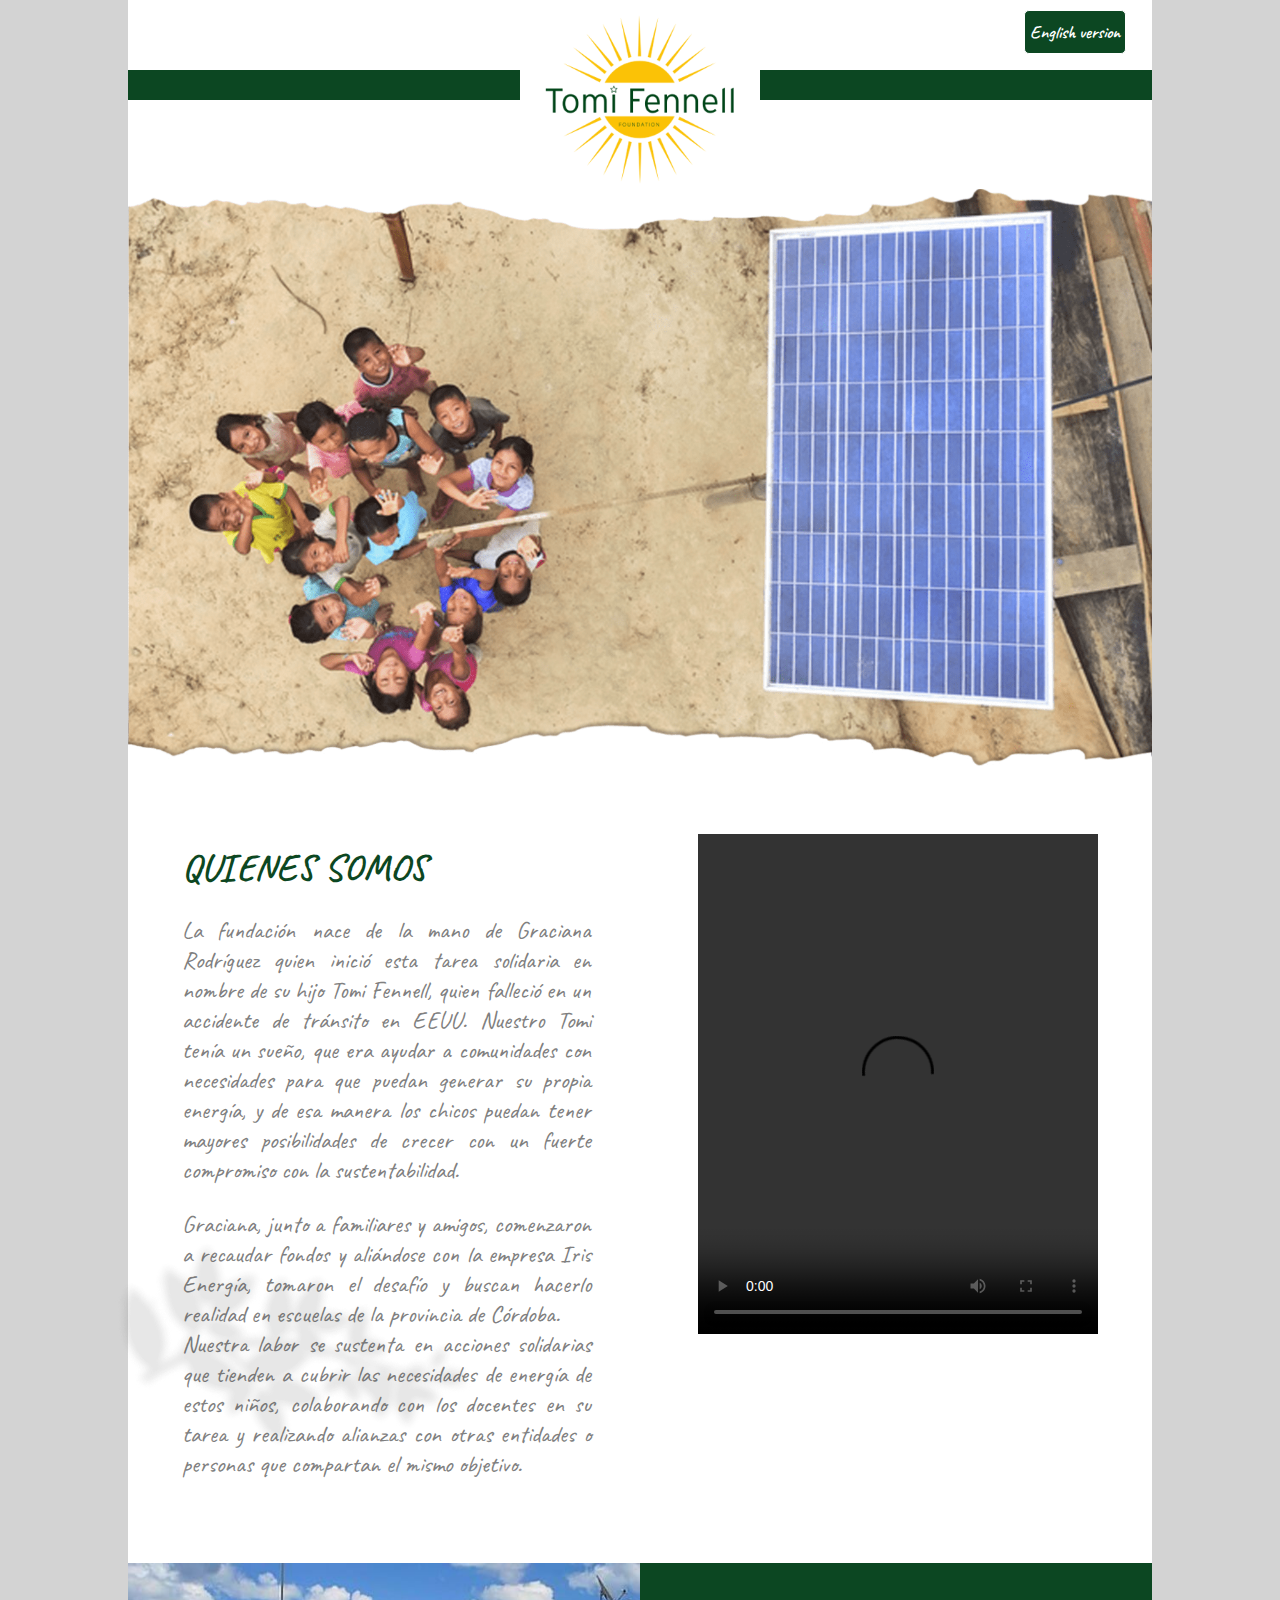
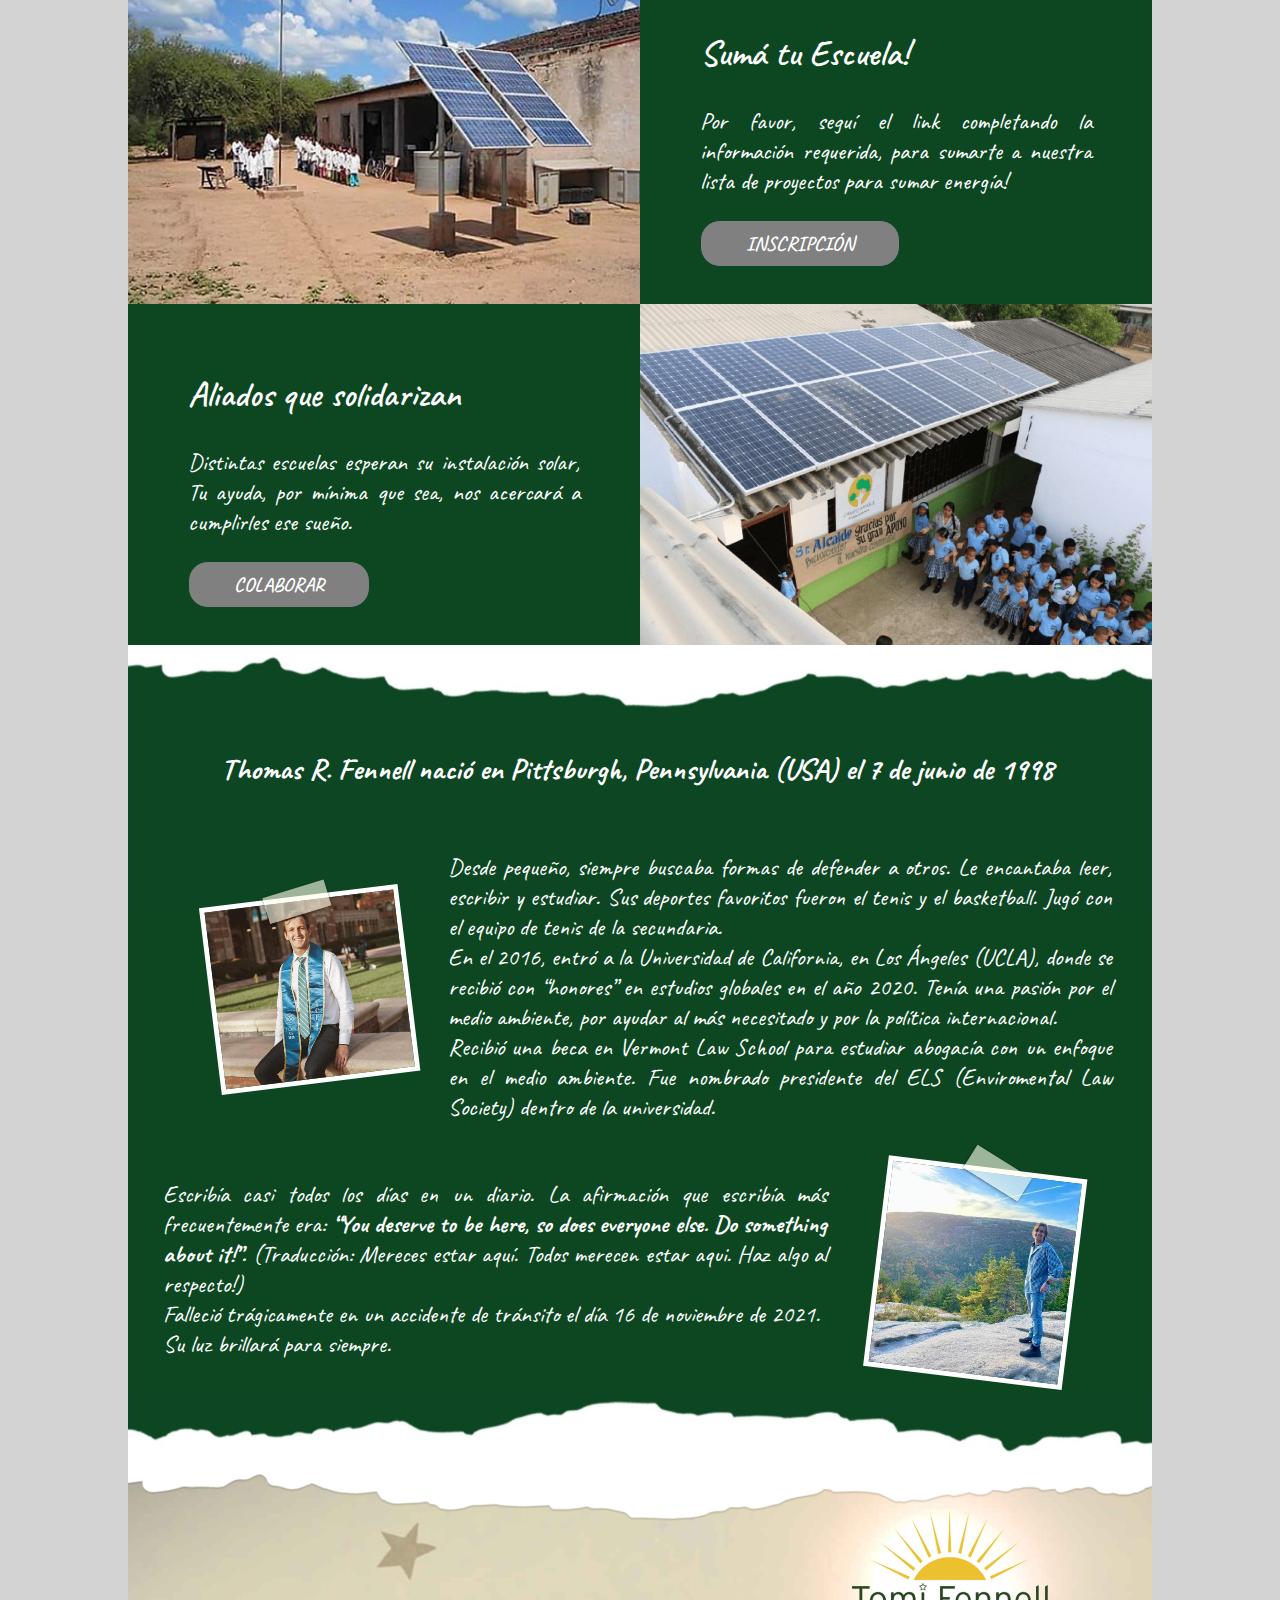
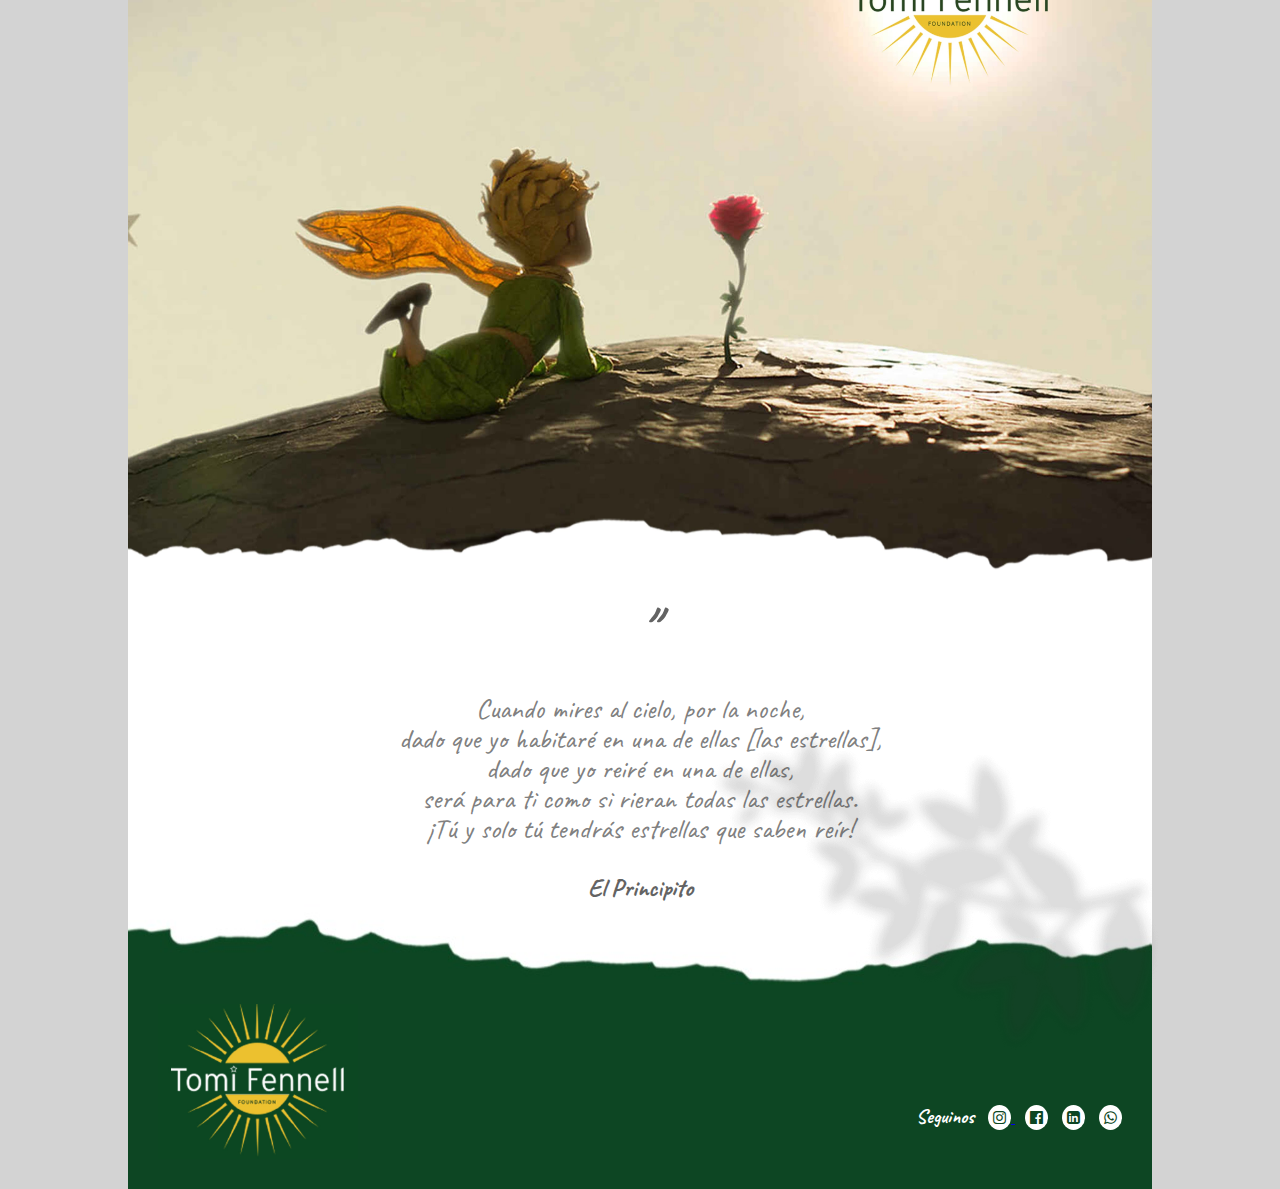
==== index.html @ 169bc014 "Initial upload with current web site contents." ====
<!DOCTYPE html>
<html lang="en">


<head>
    <meta charset="UTF-8">
    <meta name="viewport" content="width=device-width, user-scalable=no">
    <meta http-equiv="X-UA-Compatible" content="ie=edge">
    <meta name="Author" content="Leila Gattas">
    <meta name="format-detection" content="telephone=no">
    <title>Tomi Fennell</title>
    <link rel="stylesheet" href="./tomifennell/Styles/styles.css">
    <!-- <link rel="stylesheet" href="./Styles/styles.css"> -->
    <link rel="preconnect" href="https://fonts.googleapis.com">
    <link rel="preconnect" href="https://fonts.gstatic.com" crossorigin>
    <link href="https://fonts.googleapis.com/css2?family=Caveat:wght@400;500;600;700&display=swap" rel="stylesheet">
    <link rel="stylesheet" href="https://cdnjs.cloudflare.com/ajax/libs/font-awesome/4.7.0/css/font-awesome.min.css">
    <link rel="icon" href="./tomifennell/Images/icono.png">

</head>

<body>
    <div id="spanishVersion">
        <nav>
            <div class="green"></div>
            <img src="./tomifennell/Images/icono.png" alt="icon">
            <!-- <img src="./Images/icono.png" alt="icon"> -->
            <div class="green"></div>
            <button
                onclick="getElementById('spanishVersion').style.display='none'; getElementById('englishVersion').style.display='block';"
                class="english">English version</button>
        </nav>

        <main>
            <img src="./tomifennell/Images/firstImage.png" alt="KidsAndSolarPanel">
        </main>
        <div class="quienesSomos">
            <div>
                <h3>QUIENES SOMOS</h3>
                <p>La fundación nace de la mano de Graciana Rodríguez quien inició esta tarea solidaria en nombre de su
                    hijo
                    Tomi Fennell, quien falleció en un accidente de tránsito en EEUU. Nuestro Tomi tenía un sueño, que
                    era
                    ayudar a comunidades con necesidades para que puedan generar su propia energía, y de esa manera los
                    chicos puedan tener mayores posibilidades de crecer con un fuerte compromiso con la sustentabilidad.
                </p>
                <p> Graciana, junto a familiares y amigos, comenzaron a
                    recaudar fondos y aliándose con la empresa Iris Energía,
                    tomaron el desafío y buscan hacerlo realidad en escuelas de la
                    provincia de Córdoba. <br>
                    Nuestra labor se sustenta en acciones solidarias que tienden
                    a cubrir las necesidades de energía de estos niños, colaborando con los
                    docentes en su tarea y realizando alianzas con otras
                    entidades o personas que compartan el mismo objetivo.</p>
            </div>
            <video controls>
                <source src="./tomifennell/Images/videoGraciana.mp4" type="video/mp4">
            </video>
            <img class="hojas0" src="./tomifennell/Images/hojas_0.png" alt="">
        </div>
        <div class="imagenesHalf">
            <div class="info">
                <img src="./tomifennell/Images/sumaTuEscuela.JPG" alt="">
                <div>
                    <h4>Sumá tu Escuela!</h4>
                    <p>Por favor, seguí el link completando la información requerida, para sumarte a nuestra lista de
                        proyectos para sumar energía!</p>
                    <a href="https://forms.gle/HZvZWwACWZSs9Xsg8" target="_blank">
                        <button>INSCRIPCIÓN</button>
                    </a>
                </div>
            </div>
            <div class="info">
                <img class="displayMobile" src="./tomifennell/Images/energia-solar.png" alt="">
                <div>
                    <h4>Aliados que solidarizan</h4>
                    <p>Distintas escuelas esperan su instalación solar, Tu ayuda, por mínima que sea, nos acercará a
                        cumplirles ese sueño.</p>
                    <a href="https://docs.google.com/forms/d/e/1FAIpQLSffL8lskBVCY8n1FBO7NnzGVlGe1RVQuOACTududTYciuC5aQ/viewform?usp=pp_url"
                        target="_blank"><button>COLABORAR</button></a>
                </div>
                <img class="displayWeb" src="./tomifennell/Images/energia-solar.png" alt="">
            </div>
        </div>
        <div class="bio">
            <h4>Thomas R. Fennell nació en Pittsburgh, Pennsylvania (USA) el 7 de junio de 1998</h4>
            <div class="bioInfo">
                <div class="tomi1 img-tape img-tape--1">
                    <img class="" src="./tomifennell/Images/tomi1.jpeg" alt="tomiFennel">
                </div>
                <p>Desde pequeño, siempre buscaba formas de defender a otros. Le encantaba leer, escribir y estudiar.
                    Sus deportes
                    favoritos fueron el tenis y el basketball. Jugó con el equipo de tenis de la secundaria. <br>
                    En el 2016, entró a la Universidad de California, en Los Ángeles (UCLA), donde se recibió con
                    “honores”
                    en estudios globales en el año 2020. Tenía una pasión por el medio ambiente, por ayudar al más
                    necesitado y por la política internacional. <br>
                    Recibió una beca en Vermont Law School para estudiar abogacía con un enfoque en el medio ambiente.
                    Fue nombrado presidente del ELS (Enviromental Law Society) dentro de la universidad.</p>
            </div>
            <div class="bioInfo reverse">
                <div class="tomi3 img-tape img-tape--2">
                    <img src="./tomifennell/Images/tomi2.jpeg" alt="tomiFennel">
                </div>
                <p>Escribía casi todos los días en un diario. La afirmación que escribía más frecuentemente era: <b>“You
                        deserve to be here, so does everyone else. Do something about it!”.</b>
                    (Traducción: Mereces estar aquí. Todos merecen estar aqui. Haz algo al respecto!) <br>
                    Falleció trágicamente en un accidente de tránsito el día 16 de noviembre de 2021. <br>
                    Su luz brillará para siempre.</p>
                <div class="tomi2 img-tape img-tape--2">
                    <img src="./tomifennell/Images/tomi2.jpeg" alt="tomiFennel">
                </div>
            </div>
        </div>
        <div class="principito">
            <img src="./tomifennell/Images/principito.jpg" alt="principito">
            <div>
                <h3>"</h3>
                <p>Cuando mires al cielo, por la noche, <br>
                    dado que yo habitaré en una de ellas [las estrellas], <br>
                    dado que yo reiré en una de ellas, <br>
                    será para ti como si rieran todas las estrellas. <br>
                    ¡Tú y solo tú tendrás estrellas que saben reír!
                </p>
                <h5>El Principito</h5>
            </div>
            <img class="hojas" src="./tomifennell/Images/hojas_1.png" alt="">
        </div>
        <footer>
            <img src="./tomifennell/Images/iconoGreen.png" alt="icon">
            <div>
                <h5>Seguinos</h5> <br class="break">
                <a href="https://www.instagram.com/iris_energia/" target="_blank">
                    <i class="fa fa-instagram" aria-hidden="true"></i>
                </a>
                <a class="mediaLink" href="https://www.facebook.com/iris.energiasolar" target="_blank"><i
                        class="fa fa-facebook-official" aria-hidden="true"></i></a>
                <a class="mediaLink" href="https://www.linkedin.com/company/iris-energ%C3%ADa-inteligente/"
                    target="_blank"><i class="fa fa-linkedin-square" aria-hidden="true"></i></a>
                <a class="mediaLink"
                    href="https://api.whatsapp.com/send/?phone=543517045177&text&type=phone_number&app_absent=0"
                    target="_blank"><i class="fa fa-whatsapp" aria-hidden="true"></i></a>
            </div>
        </footer>
    </div>
    <div id="englishVersion">
        <nav>
            <div class="green"></div>
            <img src="./tomifennell/Images/icono.png" alt="icon">
            <div class="green"></div>
            <button
                onclick="getElementById('englishVersion').style.display='none'; getElementById('spanishVersion').style.display='block'"
                class="english">Versión en español</button>
        </nav>

        <main>
            <img src="./tomifennell/Images/firstImage.png" alt="KidsAndSolarPanel">
        </main>
        <div class="quienesSomos">
            <div>
                <h3>ABOUT US</h3>
                <p>The foundation was first initiated by Graciana Rodríguez in name of her son, Tomi Fennell who
                    died in
                    a
                    transit accident in Vermont, USA.Tomi had a dream which was to help communities in need so that
                    they
                    would be able to generate their own energy, and in this way the children would have greater
                    possibilities to grow with an understanding of sustainability.</p>
                <p> Graciana, together with family and friends, began to raise funds and aligning herself with the
                    company
                    Iris Energy (based in Córdoba, Argentina), took on the challenge to make Tomi’s dream a reality
                    in
                    schools of the province of Córdoba.<br>
                    Our work is based on charitable actions that will help to cover the energy needs of these
                    children.
                    It
                    will be done in collaboration with the teachers and other entities or people that share the same
                    objective.</p>
            </div>
            <video controls>
                <source src="./tomifennell/Images/videogracianaEn_red.mp4" type="video/mp4">
            </video>
            <img class="hojas0" src="./tomifennell/Images/hojas_0.png" alt="">
        </div>
        <div class="imagenesHalf">
            <div class="info">
                <img src="./tomifennell/Images/sumaTuEscuela.JPG" alt="">
                <div>
                    <h4>Add your School!</h4>
                    <p>Please click the link below to add your school to the list of energy projects!</p>
                    <a href="https://forms.gle/HZvZWwACWZSs9Xsg8" target="_blank">
                        <button>SUBSCRIBE</button>
                    </a>
                </div>
            </div>
            <div class="info">
                <img class="displayMobile" src="./tomifennell/Images/energia-solar.png" alt="">
                <div>
                    <h4>Partnership Opportunities</h4>
                    <p>Schools in need are waiting for their solar energy installation. Big or small, your donation will
                        bring us closer to realize this dream!</p>
                    <a href="https://docs.google.com/forms/d/e/1FAIpQLSffL8lskBVCY8n1FBO7NnzGVlGe1RVQuOACTududTYciuC5aQ/viewform?usp=pp_url"
                        target="_blank"><button>DONATE</button></a>
                </div>
                <img class="displayWeb" src="./tomifennell/Images/energia-solar.png" alt="">
            </div>
        </div>
        <div class="bio">
            <h4>Thomas R. Fennell (Tomi) was born in Pittsburgh, PA (USA) on June 7, 1998. He was the second born of
                four
                brothers.</h4>
            <div class="bioInfo">
                <div class="tomi1 img-tape img-tape--1">
                    <img class="" src="./tomifennell/Images/tomi1.jpeg" alt="tomiFennel">
                </div>
                <p>From when Tomi was very young, he always looked for ways to defend others and to stand up for what
                    was right. He loved to read, write and study.
                    His favorite sports were tennis and basketball. He played on the high school (Fox Chapel High
                    School) varsity team.<br>
                    Tomi attended college at UCLA from 2016 to 2020. He graduated with a major in Global Studies.
                    During
                    these years, his interest increased for environmental studies and renewable energy. He wanted to
                    help
                    underprivileged communities around the world to obtain the ability to generate their own
                    energy.<br>
                    In 2020, Tomi was granted a scholarship for Vermont Law School (VLS). The following year, he was
                    elected
                    president of the Environmental Law Society at VLS.</p>
            </div>
            <div class="bioInfo reverse">
                <div class="tomi3 img-tape img-tape--2">
                    <img src="./tomifennell/Images/tomi2.jpeg" alt="tomiFennel">
                </div>
                <p>Tomi wrote almost every day in his journals. One of the daily affirmations he would write was:
                    <br>
                    <b>“You deserve to be here, so does everyone else. DO SOMETHING ABOUT IT”.</b> <br>
                    Tomi died tragically at the age of 23 in a train accident on November 16, 2021. <br>
                    His light will shine forever.
                </p>
                <div class="tomi2 img-tape img-tape--2">
                    <img src="./tomifennell/Images/tomi2.jpeg" alt="tomiFennel">
                </div>
            </div>
        </div>
        <div class="principito">
            <img src="./tomifennell/Images/principito.jpg" alt="principito">
            <div>
                <h3>"</h3>
                <p>When you look up at the sky at night, <br>
                    since I'll be living on one of them [the stars], <br>
                    since I'll be laughing on one of them, <br>
                    for you it'll be as if all the stars are laughing. <br>
                    You'll have stars that can laugh!'
                </p>
                <h5>The Little Prince</h5>
            </div>
            <img class="hojas" src="./tomifennell/Images/hojas_1.png" alt="">
        </div>
        <footer>
            <img src="./tomifennell/Images/iconoGreen.png" alt="icon">
            <div>
                <h5>Follow us</h5> <br class="break">
                <a href="https://www.instagram.com/iris_energia/" target="_blank">
                    <i class="fa fa-instagram" aria-hidden="true"></i>
                </a>
                <a class="mediaLink" href="https://www.facebook.com/iris.energiasolar" target="_blank"><i
                        class="fa fa-facebook-official" aria-hidden="true"></i></a>
                <a class="mediaLink" href="https://www.linkedin.com/company/iris-energ%C3%ADa-inteligente/"
                    target="_blank"><i class="fa fa-linkedin-square" aria-hidden="true"></i></a>
                <a class="mediaLink"
                    href="https://api.whatsapp.com/send/?phone=543517045177&text&type=phone_number&app_absent=0"
                    target="_blank"><i class="fa fa-whatsapp" aria-hidden="true"></i></a>
            </div>
        </footer>
    </div>
</body>
<!-- <script src="./script.js"></script>
</script> -->

</html>
---- tomifennell/Styles/styles.css ----
* {
    font-family: 'Caveat', cursive;
}

body {
    background-color: lightgray;
    margin: 0 10% !important;
    width: 80% !important;
}

.english {
    background-color: #0C4722;
    border: 1px solid white;
    right: 12%;
    position: absolute;
    color: white;
    font-weight: 600;
    border-radius: 5px;
    padding: 10px 5px;
    font-size: 18px;
    cursor: pointer;
}

.english:hover {
    border: 1px solid #0C4722;
    color: black;
    background-color: white;
}

#englishVersion {
    display: none;
}

nav {
    display: flex !important;
    justify-content: space-between;
    padding-top: 10px;
    background-color: white;
}

nav img {
    width: 200px;
    padding: 0 20px;
}

nav div {
    width: 40%;
    background-color: #0C4722;
    height: 30px;
    margin: 60px 0;
}

main {
    background-color: white;
}

main img {
    width: 100%;
}

.quienesSomos {
    display: flex;
    justify-content: space-around;
    padding-top: 60px;
    background-color: white;
}

.quienesSomos div {
    width: 40%;
}

.quienesSomos h3 {
    font-size: 38px;
    color: #0C4722;
    font-weight: 600;
    margin: 10px 0 20px 0;

}

p {
    font-size: 24px;
    line-height: 30px;
    color: gray;
    text-align: justify;
}

video {
    height: 500px;
}

.quienesSomos img {
    position: absolute;
    width: 10%;
}


.imagenesHalf {
    padding-top: 60px;
    background-color: white;
}

.info {
    display: flex;
    position: relative;
    align-items: center;
    background-color: #0C4722;
}

.info div {
    width: 50%;
    color: white;
    vertical-align: middle;
}

.info img {
    width: 50%;
    /* height: 400px; */
}

.info h4 {
    font-size: 36px;
    font-weight: 600;
    margin: 30px 0;
    padding: 0 60px;
}

.info p {
    font-size: 24px;
    color: white;
    padding: 0 60px;
}

.info div button {
    background-color: gray;
    padding: 10px 45px;
    color: white;
    margin: 20px 0;
    border: 1px solid #0C4722;
    border-radius: 20px;
    font-size: 20px;
    font-weight: 600;
    margin: 0 60px;
    cursor: pointer;
}

.info div button:hover {
    color: gray;
    background-color: white;
    border: 1px solid gray;
}

.displayMobile {
    display: none;
}

.principito {
    padding-top: 60px;
    color: rgb(99, 99, 99);
    text-align: center;
    background-color: white;
    background-image: url(../../tomifennell/Images/footerCleanReverse.png);
    background-repeat: no-repeat;
    background-size: contain;

}

.principito img {
    width: 100%;
}

.principito h3 {
    font-size: 60px;
    font-weight: 800px;
    margin: 0;
    font-style: italic;
}

.principito p {
    font-size: 28px;
    text-align: center;
}

.principito h5 {
    margin-top: 20px;
    font-size: 25px;
    font-weight: 800px !important;
}

/* 
.extra {
    margin-top: 100px;
    text-align: left;

}

.extra h4 {
    color: #0C4722;
    font-size: 26px;
    font-weight: 600;
} */

.bio {
    background-color: #0C4722;
    background-image: url(../../tomifennell/Images/footerClean.JPG);
    /* background-image: url(../Images/footerClean.JPG); */
    background-repeat: no-repeat;
    background-size: contain;
    color: white;
    padding: 65px 40px 0 35px;
}

/* .reverse {
    padding: 0 -40px !important;
} */

.bio h4 {
    text-align: center;
    font-size: 30px;
}

.bioInfo {
    display: flex;
    justify-content: space-between;
    vertical-align: middle;
    flex-direction: row;
    align-items: center;
}

.bioInfo p {
    width: 70%;
    color: white !important;
}

.bioInfo img {
    width: 100%;
    border: 5px solid white;
}

.img-tape {
    position: relative;
    text-align: center;
    display: inline-block;
    margin: 20px auto 10px;
}

.img-tape:before {
    background: rgba(255, 255, 235, .6);
    box-shadow: 0 1px 3px rgba(0, 0, 0, .4);
    content: "";
    display: block;
    height: 3vh;
    position: absolute;
    margin: auto;
    width: 5vw;
}

.img-tape--1:before {
    left: 35%;
    top: -4%;
    transform: rotate(-10deg);
}

.img-tape--2:before {
    right: 25%;
    top: -4%;
    transform: rotate(25deg);
}

.tomi1 {
    width: 20%;
    transform: rotate(-7deg);
}

.tomi2 {
    width: 20%;
    transform: rotate(7deg);
}

.tomi3 {
    display: none;
}

footer {
    padding: 100px 30px 30px 30px;
    background-image: url(../../tomifennell/Images/footerClean.JPG);
    display: flex;
    justify-content: space-between;
}

footer img {
    width: 200px;
}

footer div {
    color: white;
    padding-top: 100px;
    text-align: right;
}

footer h5 {
    font-size: 20px;
}

h5 {
    display: inline;
}

footer a {
    cursor: pointer;
    z-index: 10;
}

.mediaLink {
    cursor: pointer;
    z-index: 20;
}

footer i {
    font-size: 15px !important;
    margin-left: 10px;
    background-color: white;
    color: #0D4623;
    padding: 5px;
    border-radius: 50%;
    z-index: 10;
    cursor: pointer;
}

.hojas {
    position: absolute;
    z-index: 0;
    width: 40% !important;
    margin-top: -200px;
    margin-left: 3%;
}

.hojas0 {
    position: absolute;
    z-index: 0;
    width: 30% !important;
    left: 8%;
    margin-top: 380px;
}

.break {
    display: none;
}

video {
    width: 400px;
}

@media (max-width: 1100px) {
    .bioInfo p {
        width: 50%;
    }

    .tomi1,
    .tomi2 {
        width: 35%;
    }
}


@media (max-width: 920px) {

    body {
        background-color: white;
    }

    .quienesSomos {
        display: inline;
        text-align: center;
    }

    .quienesSomos div {
        width: 100%;
    }

    video {
        display: block;
        margin: 0 auto;
        background-color: white;
    }

    .info {
        display: block;
        padding-bottom: 20px;
    }

    .info img {
        padding: 15px 10% 0 10%;
        width: 80%;
    }

    .info p {
        padding-bottom: 30px;
    }

    .info div {
        width: 90%;
        padding: 15px;
        text-align: center;
    }

    .info div h4 {
        padding: 0
    }

    .displayMobile {
        display: block;
    }

    .displayWeb {
        display: none;
    }

    .hojas {
        margin-top: -100px;
    }

    .hojas0 {
        margin-top: -100px;
    }

}

@media(max-width: 720px) {
    .bioInfo {
        display: block;
        text-align: center;
        flex-direction: column-reverse;
    }

    .bioInfo p {
        width: 100%;
    }

    .tomi1,
    .tomi3 {
        width: 60%;
    }

    .tomi3 {
        display: block;
    }

    .tomi2 {
        display: none;
    }

    .principito {
        margin-top: -25px;
    }

}

@media(max-width: 630px) {
    .hojas {
        margin-top: -50px;
    }

    nav img,
    footer img {
        width: 150px;
        height: 100px;
        height: auto;
    }

    .info p {
        padding: 15px 30px;
    }

    video {
        width: 300px;
    }

}


@media(max-width: 540px) {

    video {
        width: 200px;
    }

    .hojas0 {
        display: none;
    }

    nav img {
        width: 150px;
        height: 120px;
    }

    .green {
        margin: 50px 0;
    }

    footer img {
        width: 100px;
        height: 80px;
    }

    .break {
        display: block;
    }

    footer div {
        padding-top: 10px;
    }

    footer i {
        margin-top: 15px;
    }

    /* footer div {
        display: flex;
        flex-direction: column;
        padding-top: 0px;
    }

    footer i {
        width: 20%;
    } */

    .english {
        padding: 5px;
        font-size: 14px;
        right: 10%;
        top: 0;
    }
}
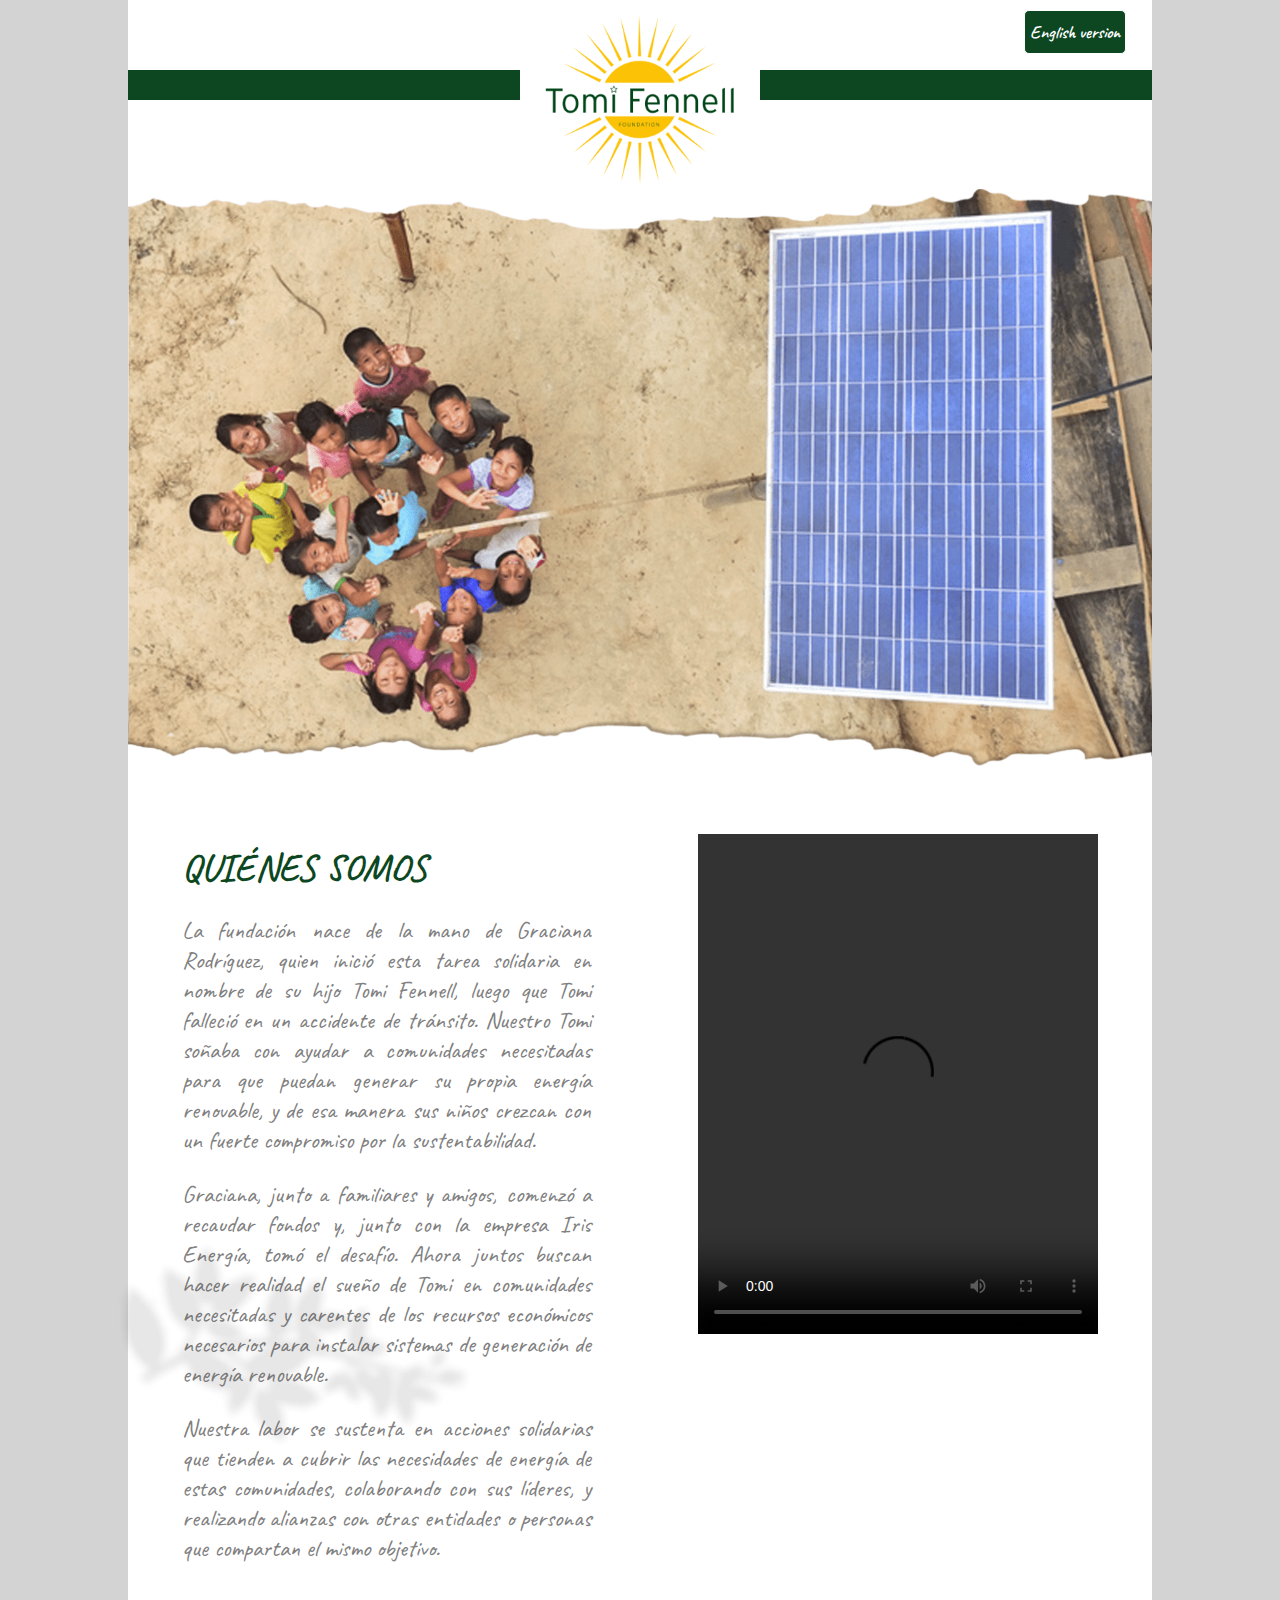
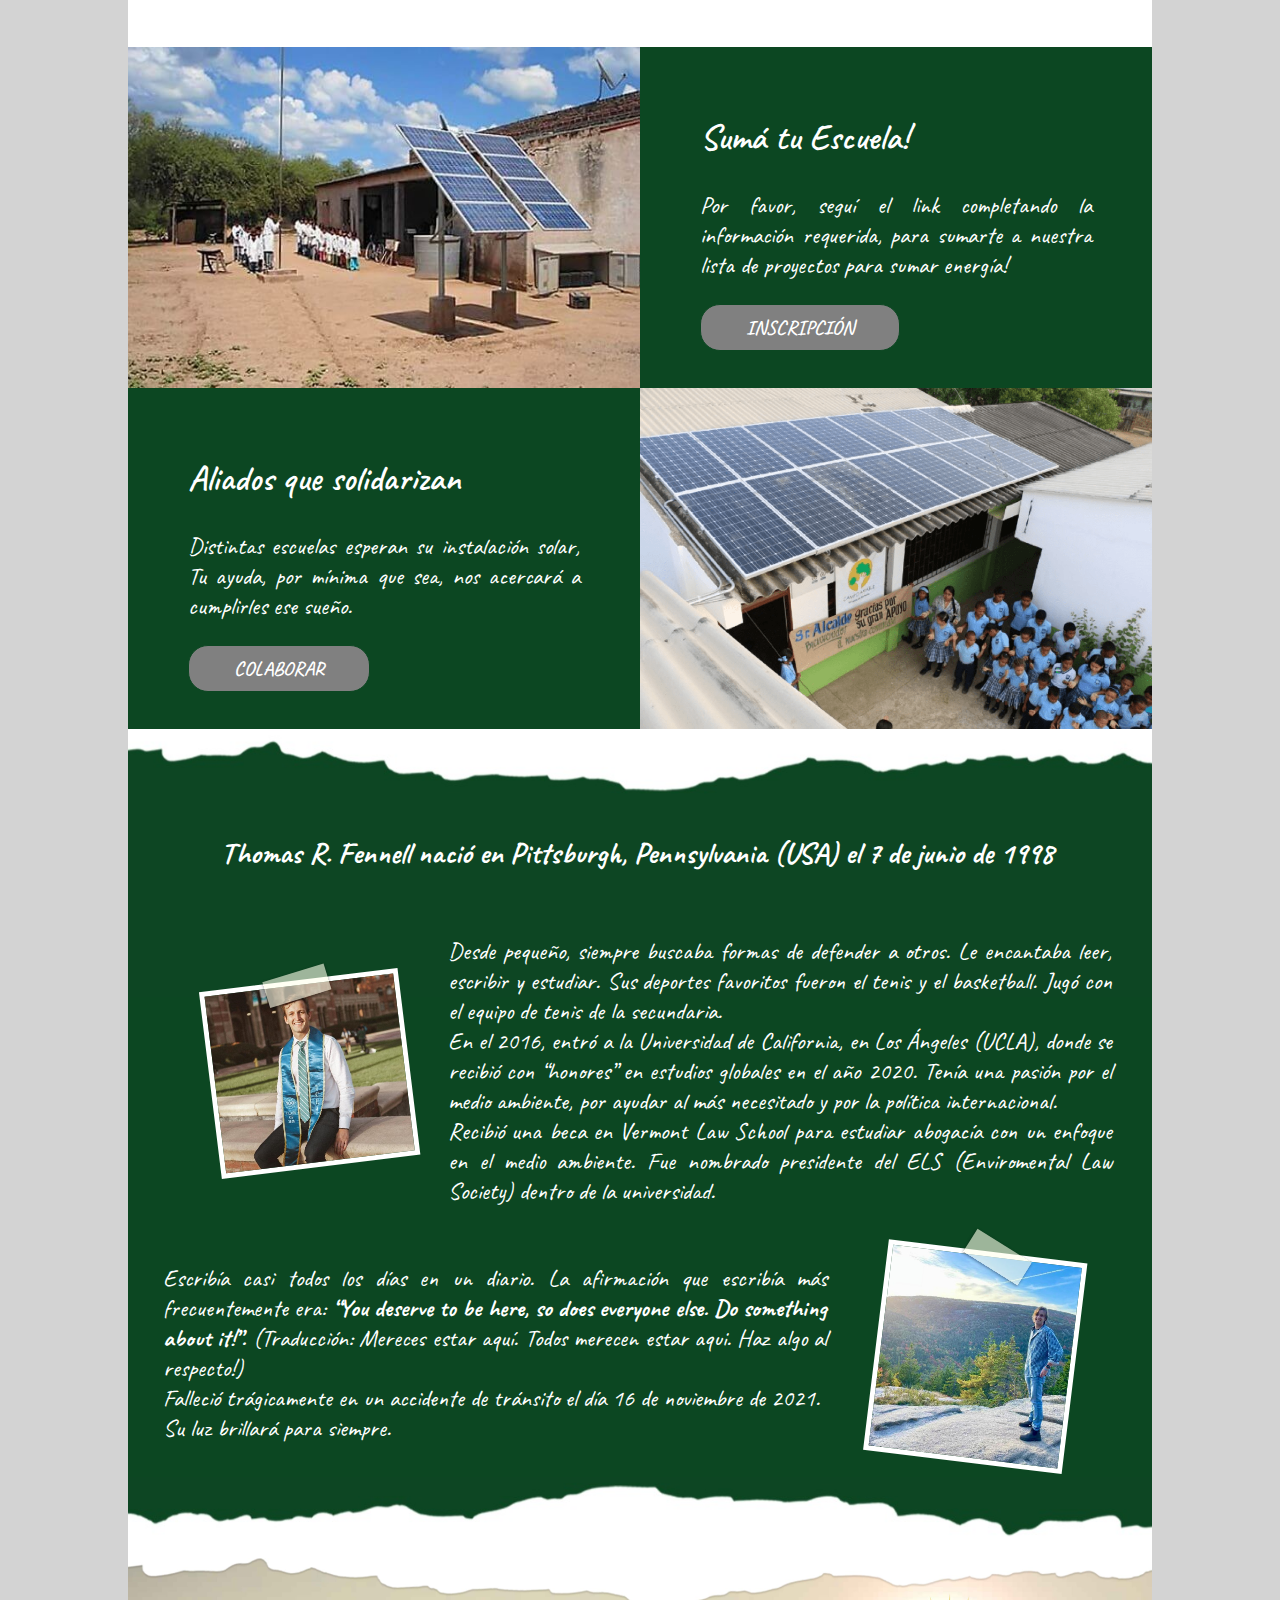
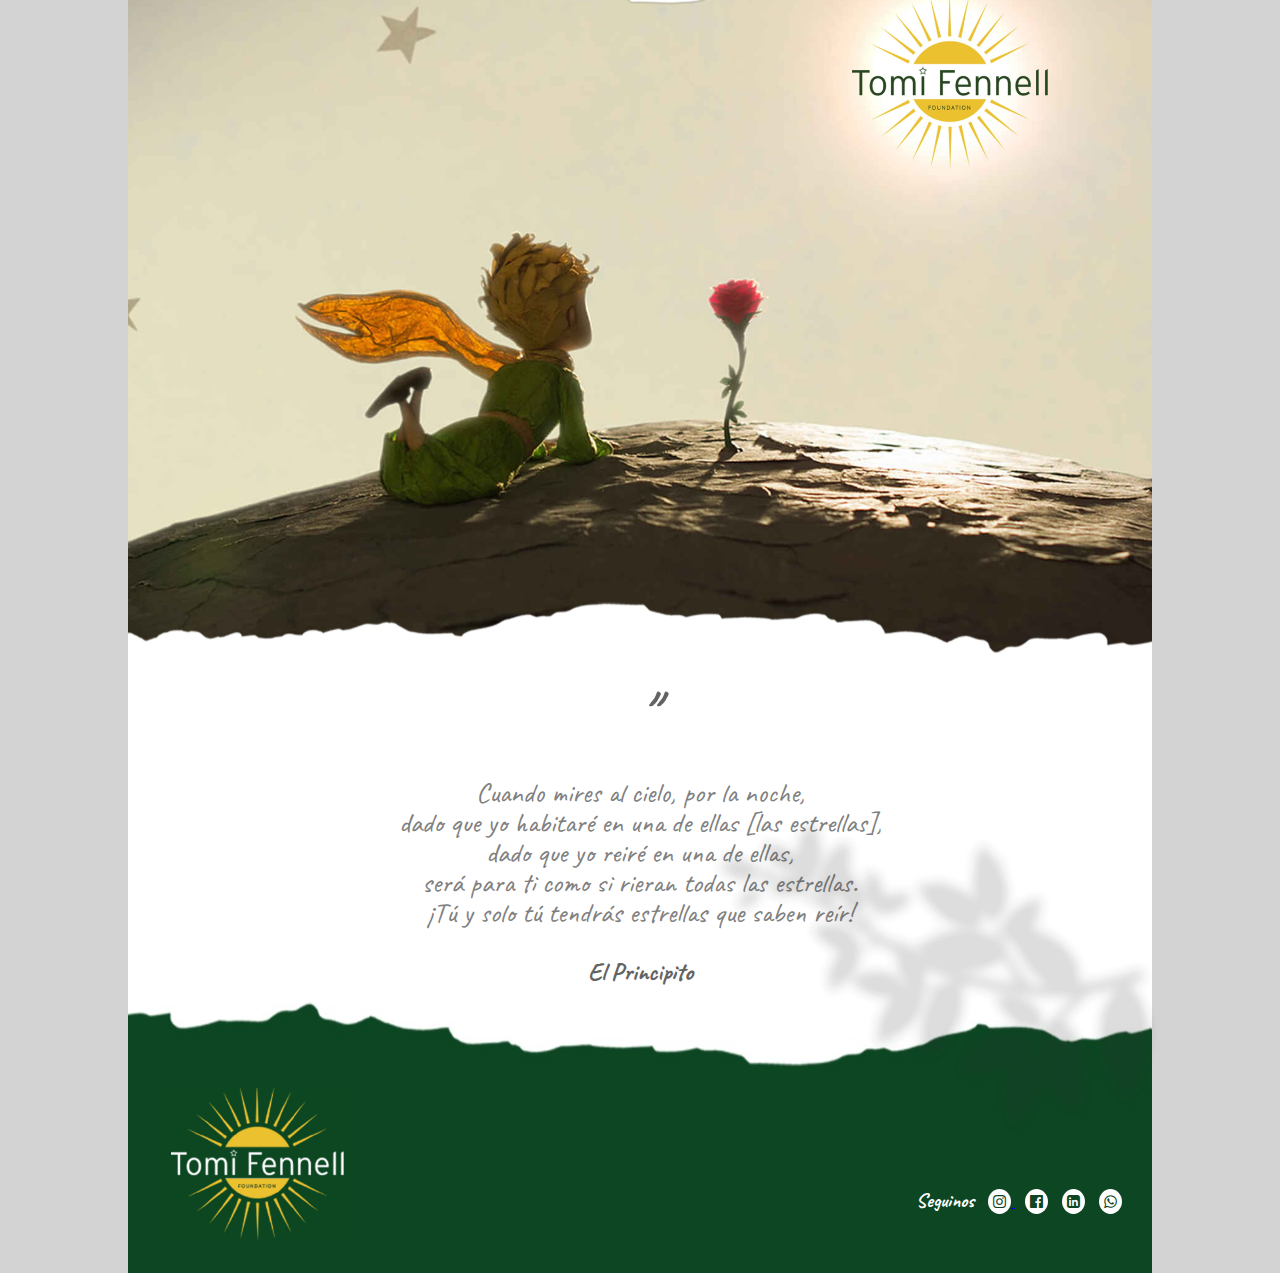
==== commit 1297c076: "Changed About Us text to talk about communities rather than schools." ====
--- a/index.html
+++ b/index.html
@@ -36,22 +36,24 @@
         </main>
         <div class="quienesSomos">
             <div>
-                <h3>QUIENES SOMOS</h3>
-                <p>La fundación nace de la mano de Graciana Rodríguez quien inició esta tarea solidaria en nombre de su
-                    hijo
-                    Tomi Fennell, quien falleció en un accidente de tránsito en EEUU. Nuestro Tomi tenía un sueño, que
-                    era
-                    ayudar a comunidades con necesidades para que puedan generar su propia energía, y de esa manera los
-                    chicos puedan tener mayores posibilidades de crecer con un fuerte compromiso con la sustentabilidad.
-                </p>
-                <p> Graciana, junto a familiares y amigos, comenzaron a
-                    recaudar fondos y aliándose con la empresa Iris Energía,
-                    tomaron el desafío y buscan hacerlo realidad en escuelas de la
-                    provincia de Córdoba. <br>
-                    Nuestra labor se sustenta en acciones solidarias que tienden
-                    a cubrir las necesidades de energía de estos niños, colaborando con los
-                    docentes en su tarea y realizando alianzas con otras
-                    entidades o personas que compartan el mismo objetivo.</p>
+                <h3>QUIÉNES SOMOS</h3>
+                <p>
+                La fundación nace de la mano de Graciana Rodríguez, quien inició esta tarea solidaria en nombre de su
+                hijo Tomi Fennell, luego que Tomi falleció en un accidente de tránsito. Nuestro Tomi soñaba con ayudar a
+                comunidades necesitadas para que puedan generar su propia energía renovable, y de esa manera sus niños
+                crezcan con un fuerte compromiso por la sustentabilidad.
+                </p>
+                <p>
+                Graciana, junto a familiares y amigos, comenzó a recaudar fondos y, junto con la empresa Iris Energía,
+                tomó el desafío. Ahora juntos buscan hacer realidad el sueño de Tomi en comunidades necesitadas y
+                carentes de los recursos económicos necesarios para instalar sistemas de generación de energía
+                renovable.
+                </p>
+                <p>
+                Nuestra labor se sustenta en acciones solidarias que tienden a cubrir las necesidades de energía
+                de estas comunidades, colaborando con sus líderes, y realizando alianzas con otras entidades o
+                personas que compartan el mismo objetivo.
+                </p>
             </div>
             <video controls>
                 <source src="./tomifennell/Images/videoGraciana.mp4" type="video/mp4">
@@ -159,23 +161,23 @@
         <div class="quienesSomos">
             <div>
                 <h3>ABOUT US</h3>
-                <p>The foundation was first initiated by Graciana Rodríguez in name of her son, Tomi Fennell who
-                    died in
-                    a
-                    transit accident in Vermont, USA.Tomi had a dream which was to help communities in need so that
-                    they
-                    would be able to generate their own energy, and in this way the children would have greater
-                    possibilities to grow with an understanding of sustainability.</p>
-                <p> Graciana, together with family and friends, began to raise funds and aligning herself with the
-                    company
-                    Iris Energy (based in Córdoba, Argentina), took on the challenge to make Tomi’s dream a reality
-                    in
-                    schools of the province of Córdoba.<br>
-                    Our work is based on charitable actions that will help to cover the energy needs of these
-                    children.
-                    It
-                    will be done in collaboration with the teachers and other entities or people that share the same
-                    objective.</p>
+                <p>
+                The foundation was first initiated by Graciana Rodríguez on behalf of her son Tomi Fennell, who died in
+                a traffic accident in Vermont, USA. Tomi had a dream to help communities in need so that they would be
+                able to generate their own renewable energy, and in this way their children would grow up with an
+                understanding of and commitment to sustainability.
+                </p>
+                <p>
+                Graciana, together with family and friends, began to raise funds and aligning herself with the
+                company Iris Energy (based in Córdoba, Argentina), took on the challenge to make Tomi’s dream a reality.
+                Together they committed to helping communities in need that lack the resources needed to install their
+                own sources of renewable energy.
+                </p>
+                <p>
+                Our work is based on charitable actions that will help cover the energy needs of these communities.
+                It will be done in collaboration with the communities' leaders and other entities or people that share
+                the same objective.
+                </p>
             </div>
             <video controls>
                 <source src="./tomifennell/Images/videogracianaEn_red.mp4" type="video/mp4">
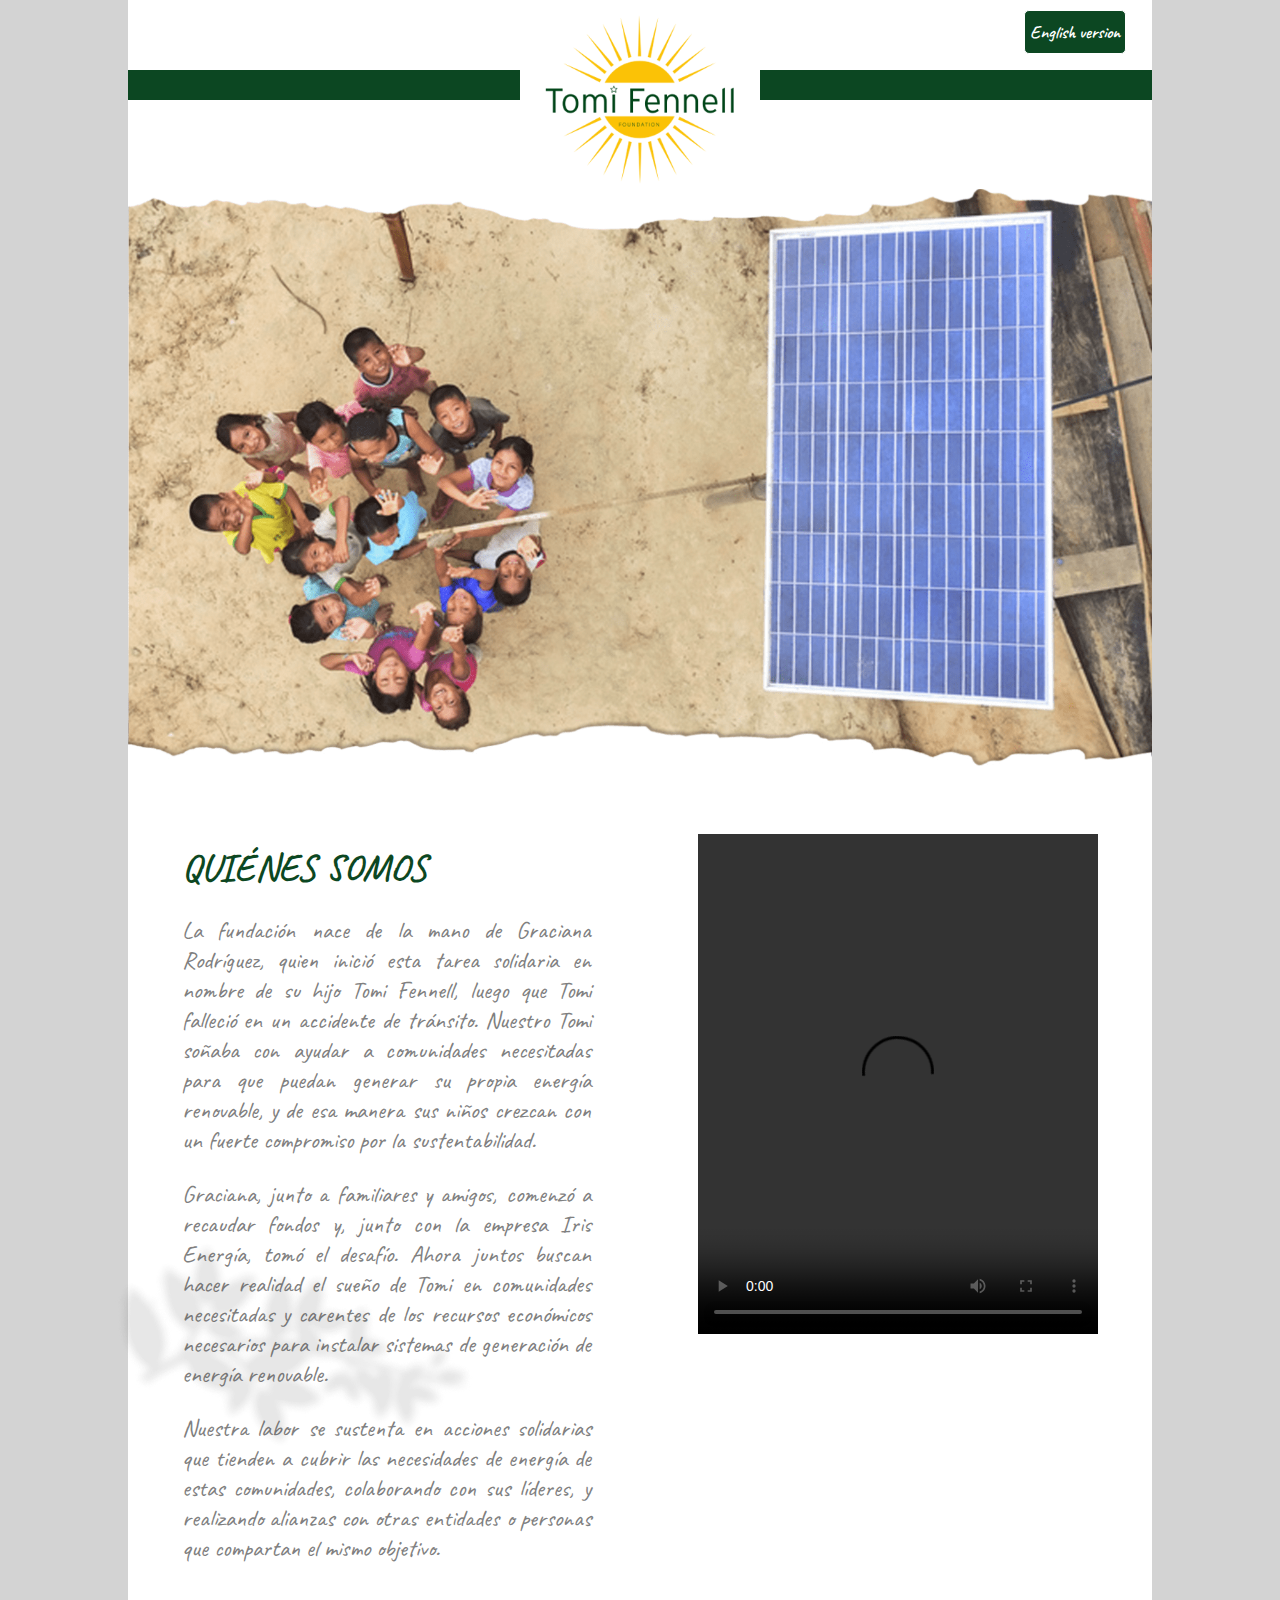
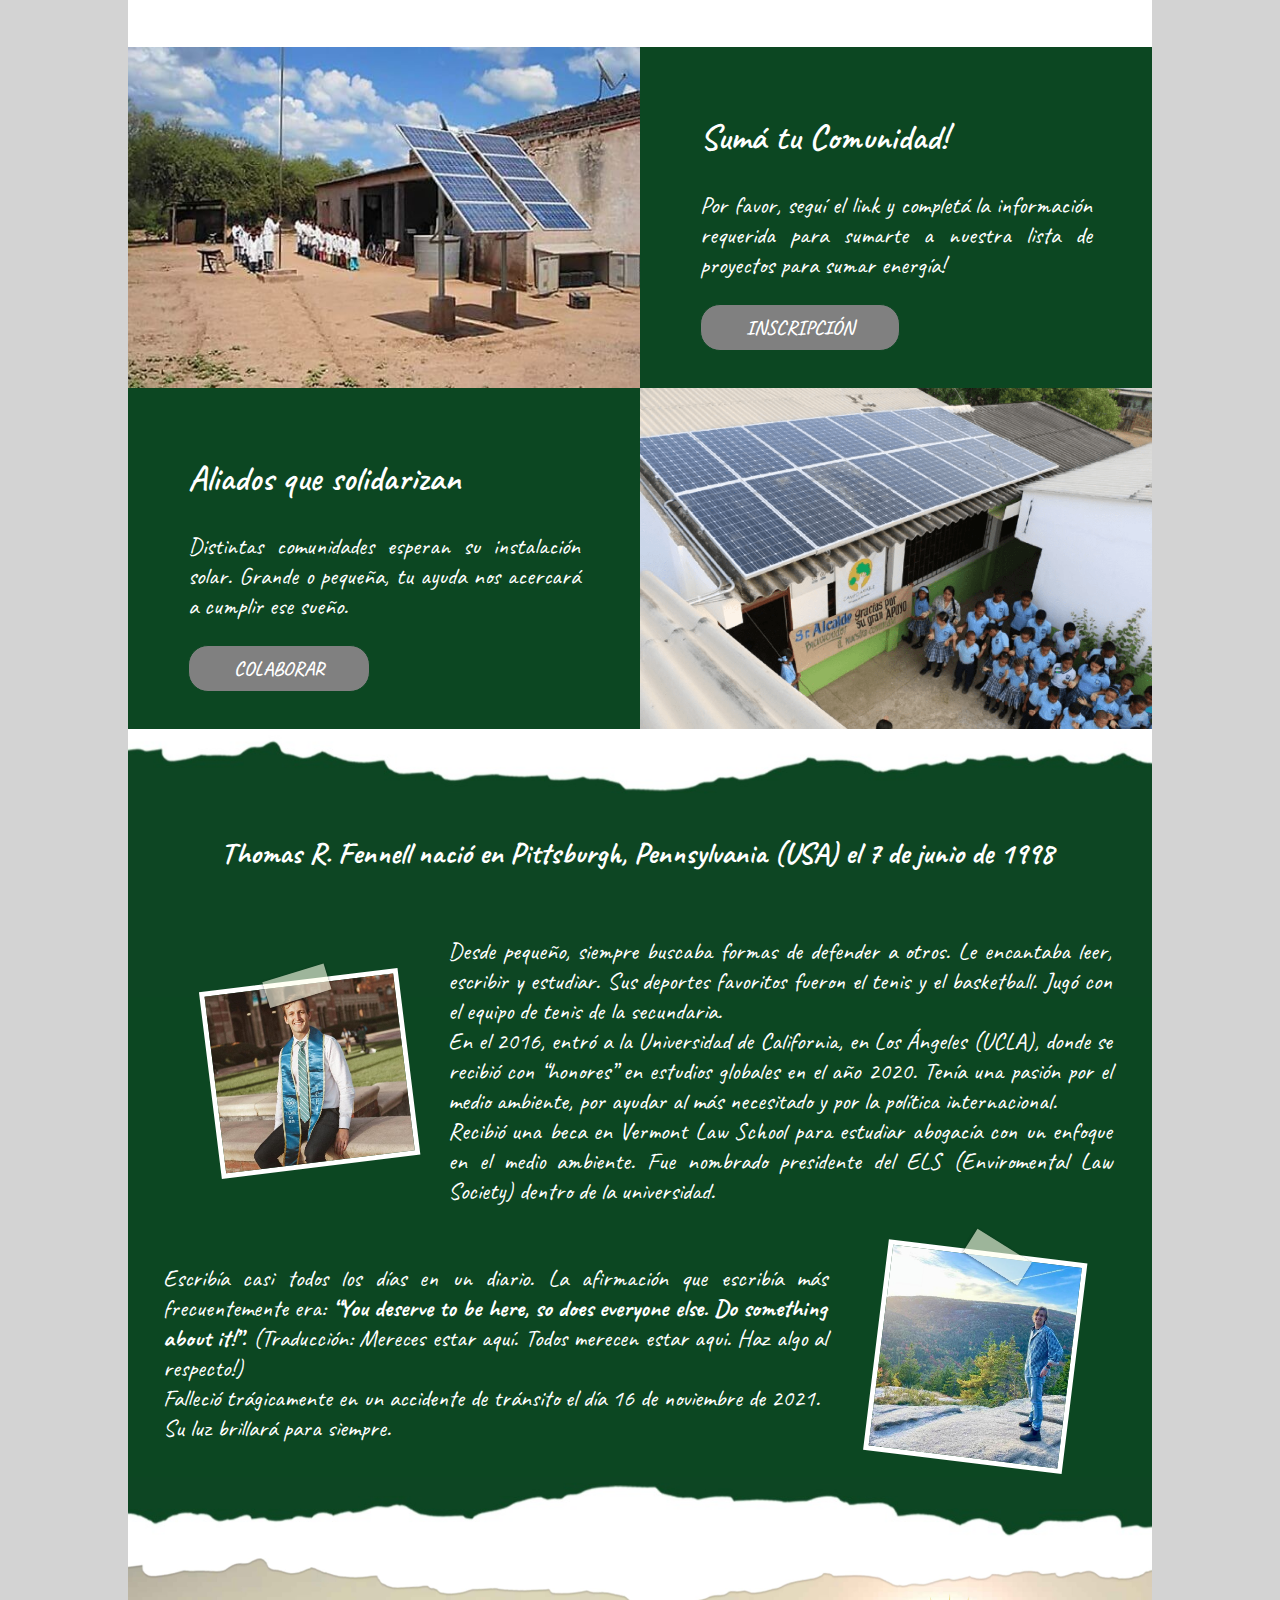
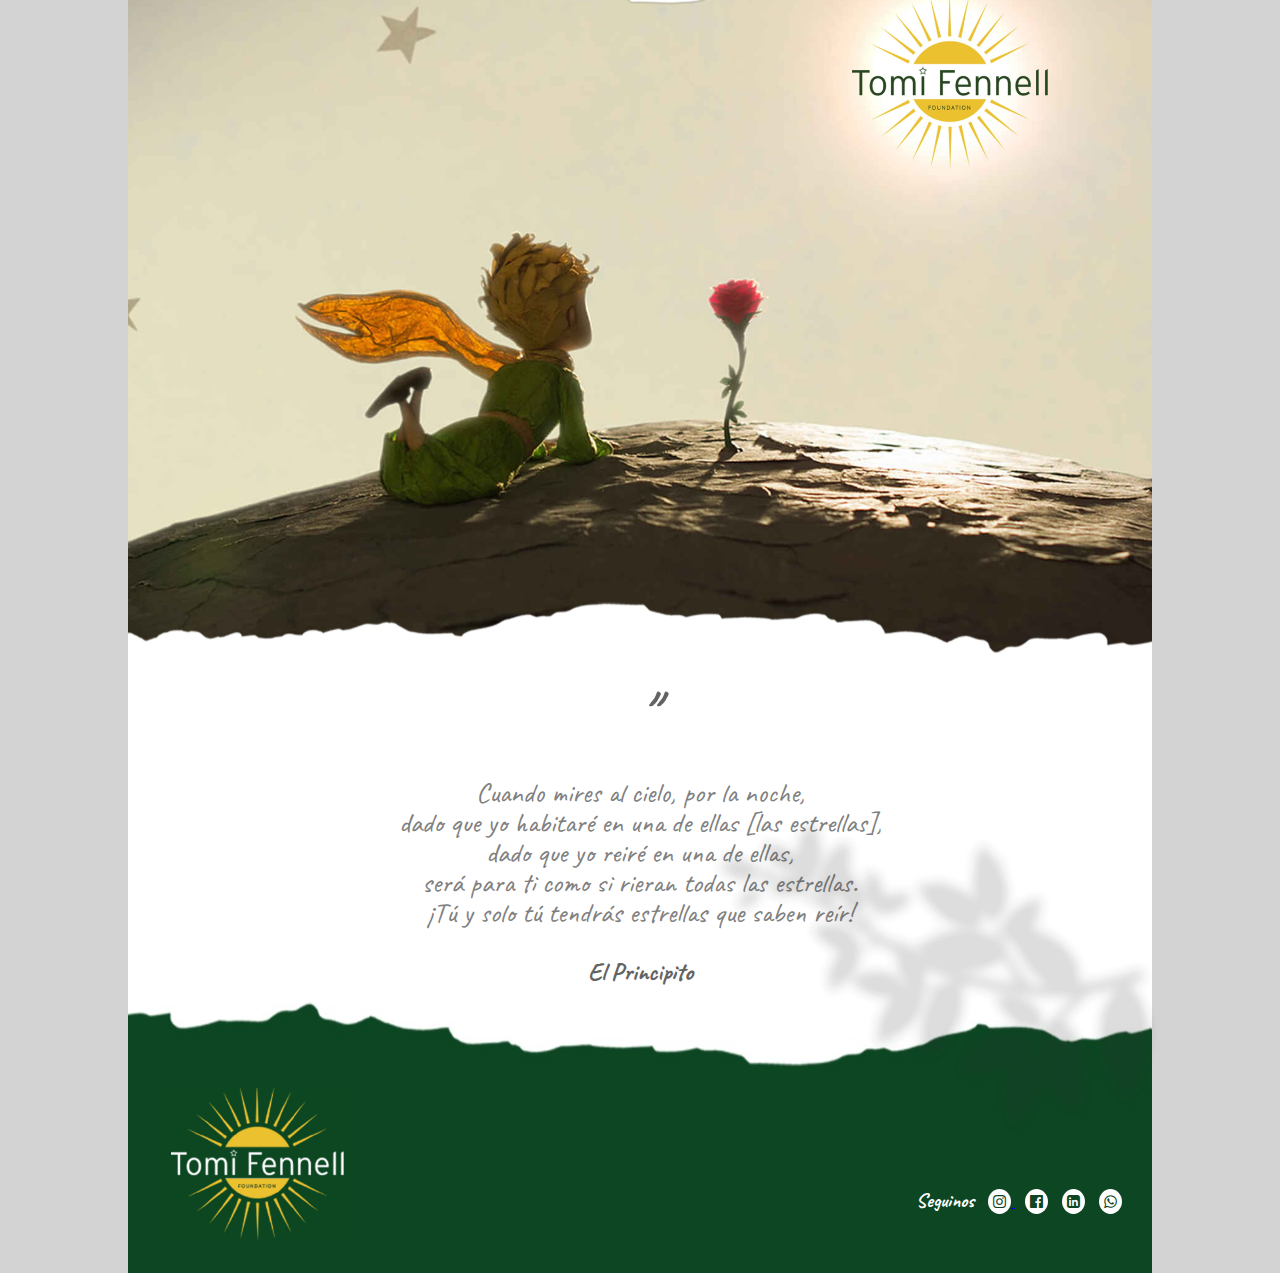
==== commit 5b6bc3a1: "More "school" substitutions with "community"." ====
--- a/index.html
+++ b/index.html
@@ -64,8 +64,8 @@
             <div class="info">
                 <img src="./tomifennell/Images/sumaTuEscuela.JPG" alt="">
                 <div>
-                    <h4>Sumá tu Escuela!</h4>
-                    <p>Por favor, seguí el link completando la información requerida, para sumarte a nuestra lista de
+                    <h4>Sumá tu Comunidad!</h4>
+                    <p>Por favor, seguí el link y completá la información requerida para sumarte a nuestra lista de
                         proyectos para sumar energía!</p>
                     <a href="https://forms.gle/HZvZWwACWZSs9Xsg8" target="_blank">
                         <button>INSCRIPCIÓN</button>
@@ -76,8 +76,8 @@
                 <img class="displayMobile" src="./tomifennell/Images/energia-solar.png" alt="">
                 <div>
                     <h4>Aliados que solidarizan</h4>
-                    <p>Distintas escuelas esperan su instalación solar, Tu ayuda, por mínima que sea, nos acercará a
-                        cumplirles ese sueño.</p>
+                    <p>Distintas comunidades esperan su instalación solar. Grande o pequeña, tu ayuda nos acercará a
+                        cumplir ese sueño.</p>
                     <a href="https://docs.google.com/forms/d/e/1FAIpQLSffL8lskBVCY8n1FBO7NnzGVlGe1RVQuOACTududTYciuC5aQ/viewform?usp=pp_url"
                         target="_blank"><button>COLABORAR</button></a>
                 </div>
@@ -188,8 +188,8 @@
             <div class="info">
                 <img src="./tomifennell/Images/sumaTuEscuela.JPG" alt="">
                 <div>
-                    <h4>Add your School!</h4>
-                    <p>Please click the link below to add your school to the list of energy projects!</p>
+                    <h4>Add your Community!</h4>
+                    <p>Please click the link below to add your community to the list of energy projects!</p>
                     <a href="https://forms.gle/HZvZWwACWZSs9Xsg8" target="_blank">
                         <button>SUBSCRIBE</button>
                     </a>
@@ -199,7 +199,7 @@
                 <img class="displayMobile" src="./tomifennell/Images/energia-solar.png" alt="">
                 <div>
                     <h4>Partnership Opportunities</h4>
-                    <p>Schools in need are waiting for their solar energy installation. Big or small, your donation will
+                    <p>Communities in need are waiting for their solar energy installation. Big or small, your donation will
                         bring us closer to realize this dream!</p>
                     <a href="https://docs.google.com/forms/d/e/1FAIpQLSffL8lskBVCY8n1FBO7NnzGVlGe1RVQuOACTududTYciuC5aQ/viewform?usp=pp_url"
                         target="_blank"><button>DONATE</button></a>
